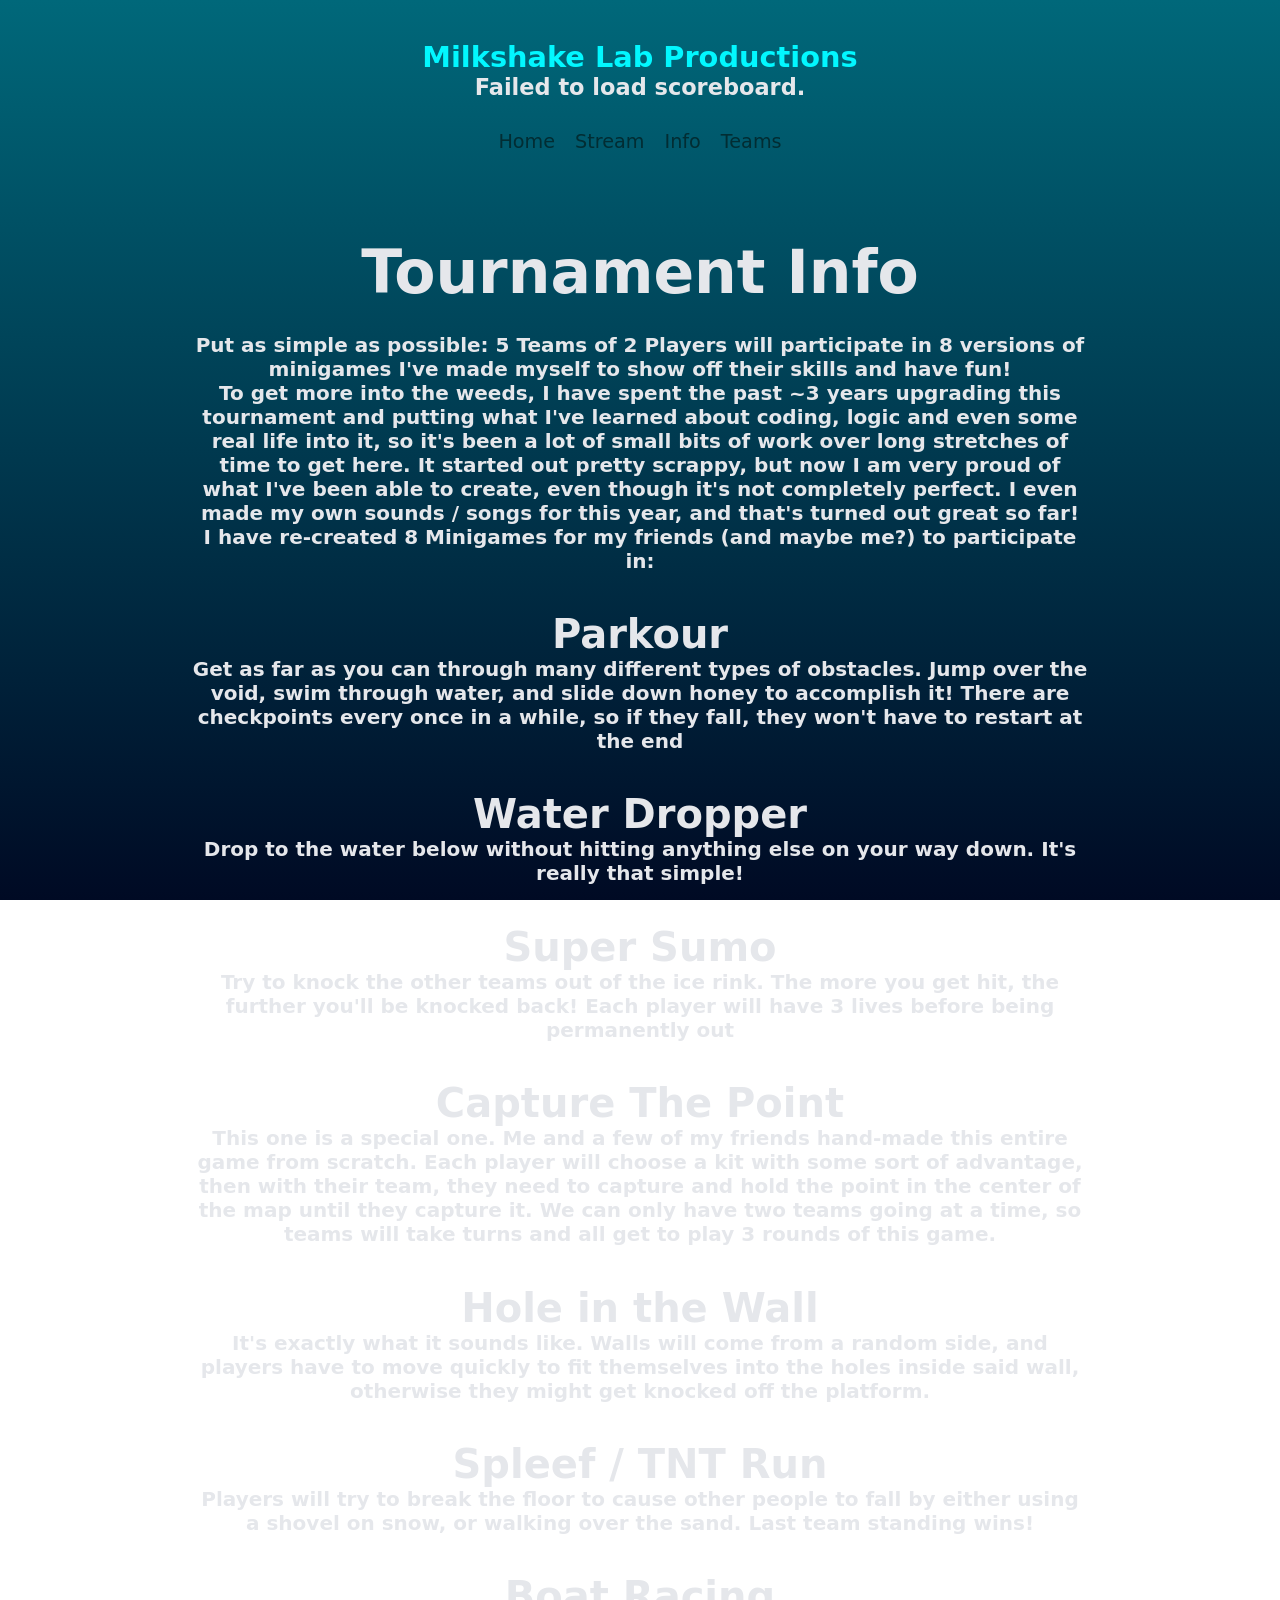
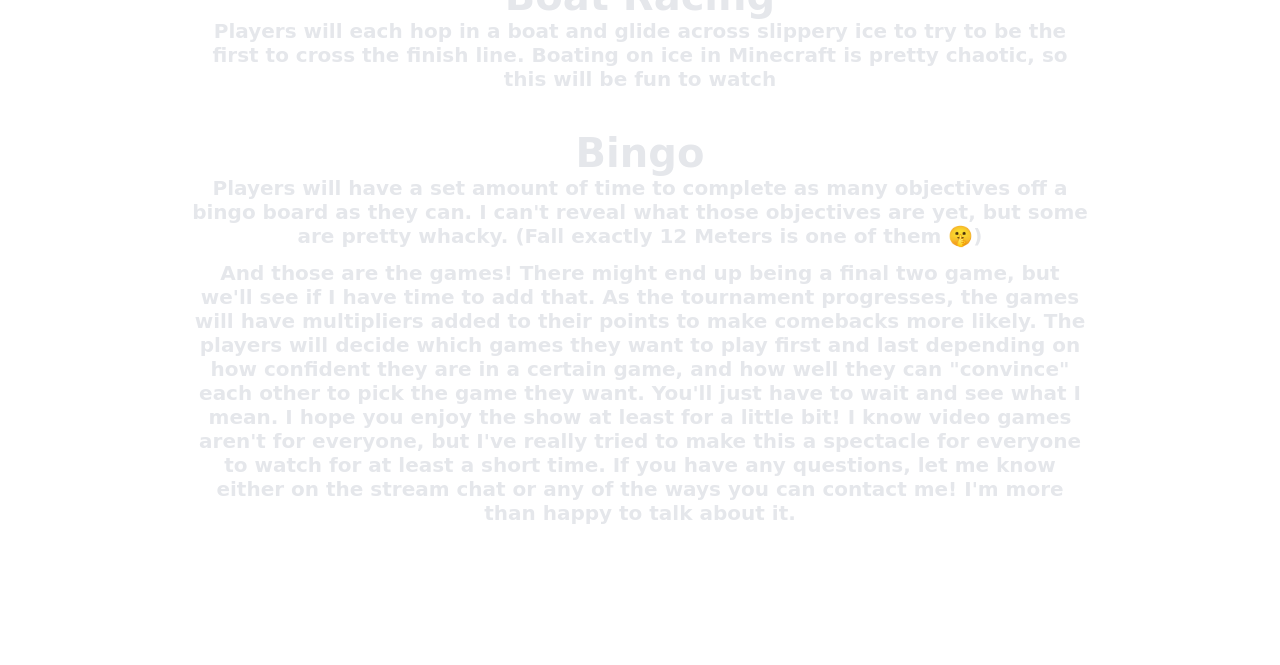
==== info.html @ 3b24e012 "Update info.html" ====
<!DOCTYPE html>
<html lang="en">
<head>
  <meta charset="UTF-8">
  <title>LCT Tournament</title>
  <link rel="stylesheet" href="style.css?v=2">
  <meta name="viewport" content="width=device-width, initial-scale=1">
  <link rel="manifest" href="/manifest.json">
</head>
<body>
  <header>
    <div class="logo">
      <a href="/"><h2>Milkshake Lab Productions</h2></a>
      <h3 id="scoreboard">Points: </h3>
    </div>
    <div class="nav-left">
      <a href="https://clmilkshake.cc">Home</a>
      <a href="https://clmilkshake.cc/stream.html">Stream</a>
      <a href="#">Info</a>
      <a href="https://clmilkshake.cc/teams.html">Teams</a>
    </div>
  </header>

<h1 style="padding-top: 5%; font-size:60px;">Tournament Info</h1>
<h3 style="padding: 15%; padding-top:2%; padding-bottom:1%; text-align:center; font-size:20px">Put as simple as possible: 5 Teams of 2 Players will participate in 8 versions of minigames I've made myself to show off their skills and have fun! <br> To get more into the weeds, I have spent the past ~3 years upgrading this tournament and putting what I've learned about coding, logic and even some real life into it, so it's been a lot of small bits of work over long stretches of time to get here. It started out pretty scrappy, but now I am very proud of what I've been able to create, even though it's not completely perfect. I even made my own sounds / songs for this year, and that's turned out great so far! <br> I have re-created 8 Minigames for my friends (and maybe me?) to participate in: </h3>
<h1 style="padding-top:2%; font-size:40px;">Parkour</h1>
<h3 style="padding: 15%; padding-top:0%; padding-bottom:1%; text-align:center; font-size:20px">Get as far as you can through many different types of obstacles. Jump over the void, swim through water, and slide down honey to accomplish it! There are checkpoints every once in a while, so if they fall, they won't have to restart at the end</h3>

<h1 style="padding-top:2%; font-size:40px;">Water Dropper</h1>
<h3 style="padding: 15%; padding-top:0%; padding-bottom:1%; text-align:center; font-size:20px">Drop to the water below without hitting anything else on your way down. It's really that simple!</h3>

<h1 style="padding-top:2%; font-size:40px;">Super Sumo</h1>
<h3 style="padding: 15%; padding-top:0%; padding-bottom:1%; text-align:center; font-size:20px">Try to knock the other teams out of the ice rink. The more you get hit, the further you'll be knocked back! Each player will have 3 lives before being permanently out</h3>

<h1 style="padding-top:2%; font-size:40px;">Capture The Point</h1>
<h3 style="padding: 15%; padding-top:0%; padding-bottom:1%; text-align:center; font-size:20px">This one is a special one. Me and a few of my friends hand-made this entire game from scratch. Each player will choose a kit with some sort of advantage, then with their team, they need to capture and hold the point in the center of the map until they capture it. We can only have two teams going at a time, so teams will take turns and all get to play 3 rounds of this game.</h3>

<h1 style="padding-top:2%; font-size:40px;">Hole in the Wall</h1>
<h3 style="padding: 15%; padding-top:0%; padding-bottom:1%; text-align:center; font-size:20px">It's exactly what it sounds like. Walls will come from a random side, and players have to move quickly to fit themselves into the holes inside said wall, otherwise they might get knocked off the platform.</h3>

<h1 style="padding-top:2%; font-size:40px;">Spleef / TNT Run</h1>
<h3 style="padding: 15%; padding-top:0%; padding-bottom:1%; text-align:center; font-size:20px">Players will try to break the floor to cause other people to fall by either using a shovel on snow, or walking over the sand. Last team standing wins!</h3>

<h1 style="padding-top:2%; font-size:40px;">Boat Racing</h1>
<h3 style="padding: 15%; padding-top:0%; padding-bottom:1%; text-align:center; font-size:20px">Players will each hop in a boat and glide across slippery ice to try to be the first to cross the finish line. Boating on ice in Minecraft is pretty chaotic, so this will be fun to watch</h3>

<h1 style="padding-top:2%; font-size:40px;">Bingo</h1>
<h3 style="padding: 15%; padding-top:0%; padding-bottom:1%; text-align:center; font-size:20px">Players will have a set amount of time to complete as many objectives off a bingo board as they can. I can't reveal what those objectives are yet, but some are pretty whacky. (Fall exactly 12 Meters is one of them 🤫)</h3>

<h3 style="padding: 15%; padding-top:0%; padding-bottom:1%; text-align:center; font-size:20px">And those are the games! There might end up being a final two game, but we'll see if I have time to add that. As the tournament progresses, the games will have multipliers added to their points to make comebacks more likely. The players will decide which games they want to play first and last depending on how confident they are in a certain game, and how well they can "convince" each other to pick the game they want. You'll just have to wait and see what I mean. I hope you enjoy the show at least for a little bit! I know video games aren't for everyone, but I've really tried to make this a spectacle for everyone to watch for at least a short time. If you have any questions, let me know either on the stream chat or any of the ways you can contact me! I'm more than happy to talk about it.</h3>

<h3 style="padding: 5%; text-align:center;"></h3>

<script>
const endpoint = "https://api.clmilkshake.cc/lc"; // Your FastAPI endpoint

fetch(endpoint)
  .then(res => res.json())
  .then(data => {
    const container = document.getElementById("scoreboard");
    container.innerHTML = "";

    // Convert JSON to array and sort teams by TeamPoints descending
    const teams = Object.entries(data)
      .map(([team, info]) => ({
        team,
        teamPoints: info.TeamPoints || 0,
        players: info.Points || {}
      }))
      .sort((a, b) => b.teamPoints - a.teamPoints);

    teams.forEach(t => {
      const div = document.createElement("div");
      div.classList.add("team", t.team);

      // Team header
      const header = document.createElement("div");
      header.classList.add("team-header");
      header.textContent = `${t.team.charAt(0).toUpperCase() + t.team.slice(1)}: ${t.teamPoints}`;
      div.appendChild(header);

      // Sort players by points descending
      const sortedPlayers = Object.entries(t.players).sort((a, b) => b[1] - a[1]);

      sortedPlayers.forEach(([player, points]) => {
        const p = document.createElement("div");
        p.classList.add("player");
        p.textContent = `${player}: ${points}`;
        div.appendChild(p);
      });

      container.appendChild(div);
    });
  })
  .catch(err => {
    document.getElementById("scoreboard").textContent = "Failed to load scoreboard.";
    console.error(err);
  });
</script>
---- style.css ----
/* -----------------------------
   Base Reset
------------------------------ */
* {
  box-sizing: border-box;
  margin: 0;
  padding: 0;
  font-family: system-ui, -apple-system, BlinkMacSystemFont, "Segoe UI", Roboto, sans-serif;
}

/* -----------------------------
   Page Layout
------------------------------ */
body {
  margin: 0;
  min-height: 100vh;
  width: 100%;
  background-image: linear-gradient(to bottom, rgb(0, 104, 122), rgb(0, 10, 36));
  background-size: cover;
  background-repeat: no-repeat;
  background-position: center; 
  background-attachment: fixed;
  color: #e5e7eb;
  display: flex;
  flex-direction: column;
  align-items: center;
}

.cards a {
  text-decoration: none;
  color: #093d44;
  width: 30%;
  display: flex;
  flex-direction: column;
  justify-content: center;
  align-items: center;
  align-self: center;
}

header {
  display: flex;
  flex-direction: column;
  align-items: center;
  gap: 10px;
  width: 100%;
  padding: 20px;
  font-size: 120%;
}

.logo {
  text-align: center;
  padding-top: 20px;
}

.nav-left {
  display: flex;
  gap: 20px;
  justify-content: center;
  padding-top: 20px;
}
header a {
  color: #022d33;
}

header h2 {
  color: #02f7ff;
  
}
a {
  text-decoration: none;
}


.nav-right {
  padding-top: 2%;
}


.stream-layout {
  display: flex;
  width: 90%;
  height: 80vh;
}

.video {
  flex: 3;
}

.video iframe {
  width: 100%;
  height: 100%;
}

.chat {
  flex: 1;
  min-width: 320px;
}

.chat iframe {
  width: 100%;
  height: 100%;
  border: none;
}


.cards {
  margin-top: 5%;
  width: 100%;
  display: flex;
  flex-direction: column;
  justify-content: center;
  align-items: center;
  align-self: center;
}

.card {
  background-color: #03586d;
  padding: 8%;
  width: 150%;
  border-radius: 20px;
  margin-top: 10%;
  text-align: center;

  opacity: 0;
  transform: translateY(10%);
  transition: opacity 1s ease, transform 1s ease;
}

.card.show {
  opacity: 1;
  transform: translateY(10px);
}




@media (max-width: 600px) {
  header {
    flex-direction: column;
    align-items: stretch;
    padding: 12px;
  }
  .menu-btn {
    display: block;
  }
  .menu {
    display: none;
    flex-direction: column;
    background: #222;
    width: 100%;
    padding: 10px 0;
    position: relative;   /* <-- change from absolute to relative */
  }
  .menu.active {
    display: flex;
  }


  #title {
    text-align: center;
    font-size: 1.3rem;
    margin-bottom: 8px;
  }

  header nav {
    justify-content: space-around;
    flex-wrap: wrap;
    gap: 8px;
  }

  header a h3,
  header a h4 {
    font-size: 0.9rem;
  }

}
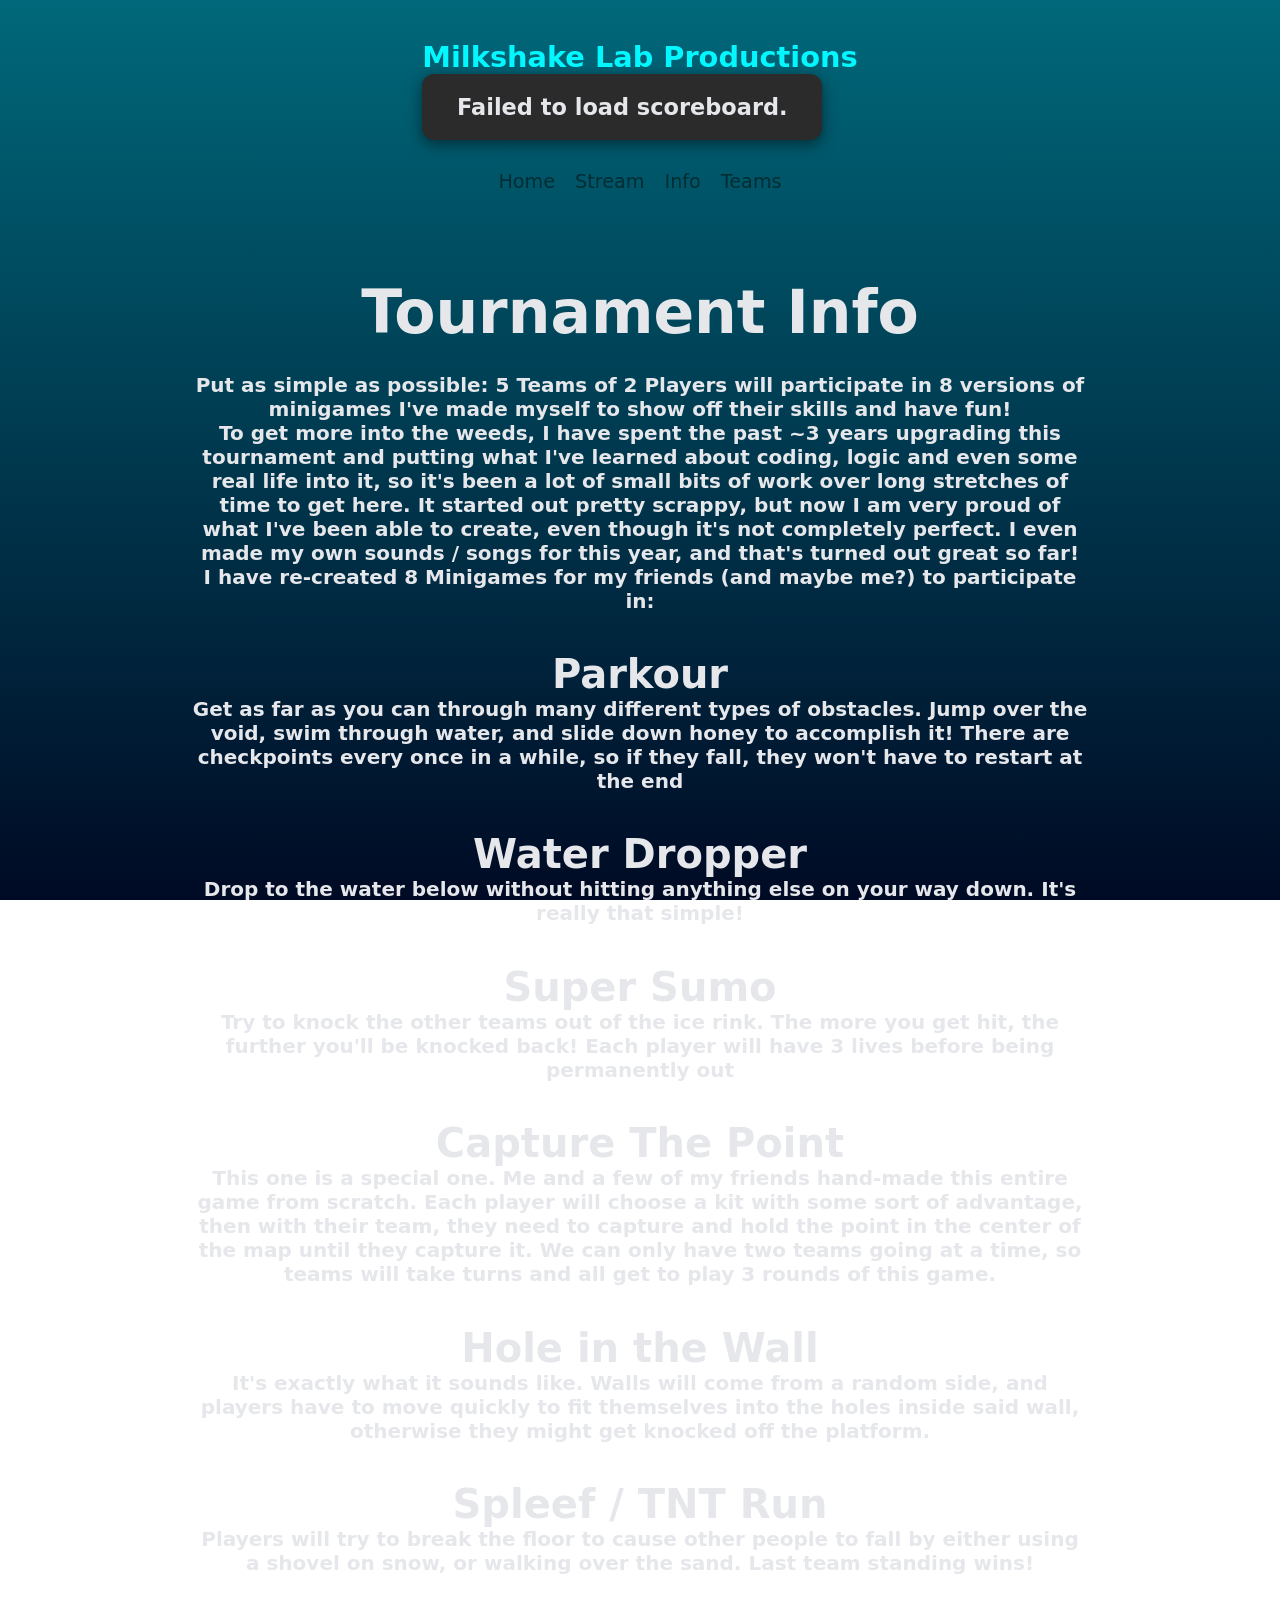
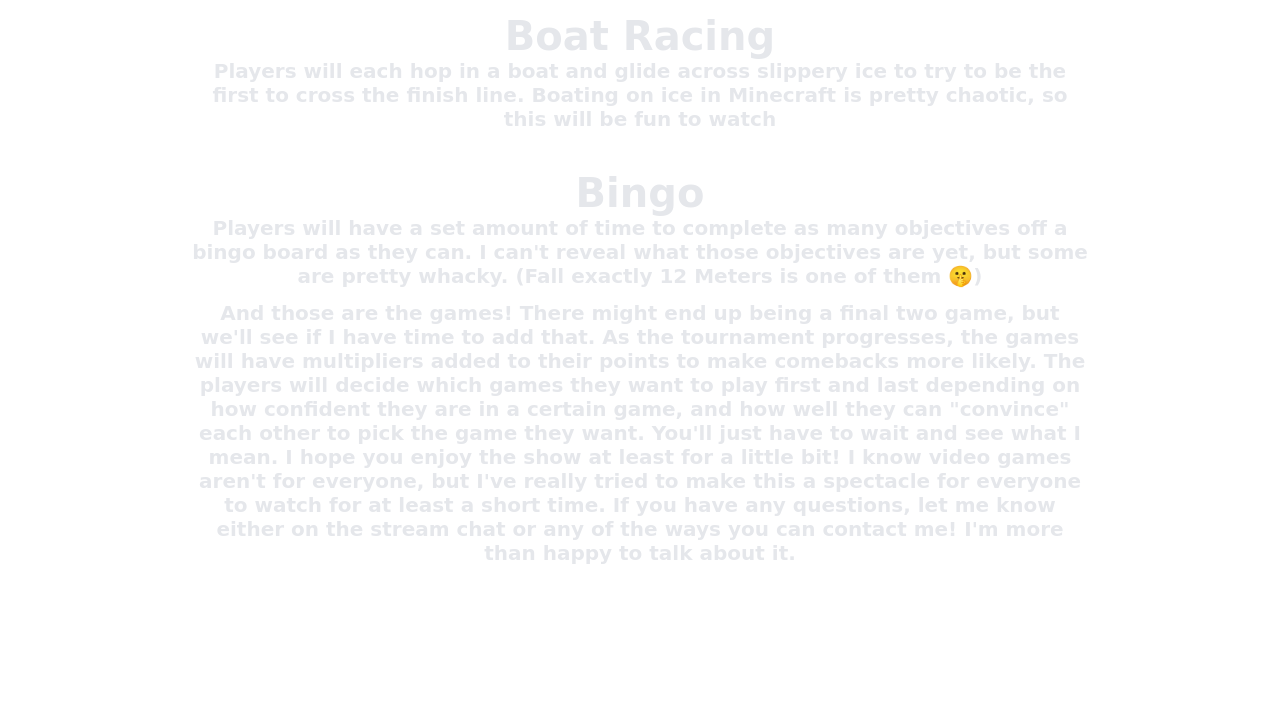
==== commit a0d20c95: "Update info.html" ====
--- a/info.html
+++ b/info.html
@@ -11,7 +11,7 @@
   <header>
     <div class="logo">
       <a href="/"><h2>Milkshake Lab Productions</h2></a>
-      <h3 id="scoreboard">Points: </h3>
+      <h3 id="scoreboard" class="scoreboard">Points: </h3>
     </div>
     <div class="nav-left">
       <a href="https://clmilkshake.cc">Home</a>
--- a/style.css
+++ b/style.css
@@ -91,6 +91,43 @@
   height: 100%;
 }
 
+.scoreboard {
+    background: #2b2b2b;
+    padding: 20px 30px;
+    border-radius: 12px;
+    box-shadow: 0 4px 15px rgba(0,0,0,0.5);
+    max-width: 400px;
+    width: 100%;
+  }
+
+.team {
+  padding: 10px 15px;
+  border-radius: 8px;
+  margin-bottom: 15px;
+}
+
+.team-header {
+    font-size: 1.3rem;
+    font-weight: bold;
+    margin-bottom: 8px;
+    display: flex;
+    justify-content: space-between;
+  }
+
+  .player {
+    padding-left: 10px;
+    font-size: 1rem;
+    margin-bottom: 3px;
+  }
+
+  /* Team colors */
+  .red { background: #ff4c4c; }
+  .orange { background: #ff9900; }
+  .yellow { background: #ffff66; color: #000; }
+  .green { background: #4caf50; }
+  .blue { background: #2196f3; }
+  .purple { background: #9c27b0; }
+
 .chat {
   flex: 1;
   min-width: 320px;
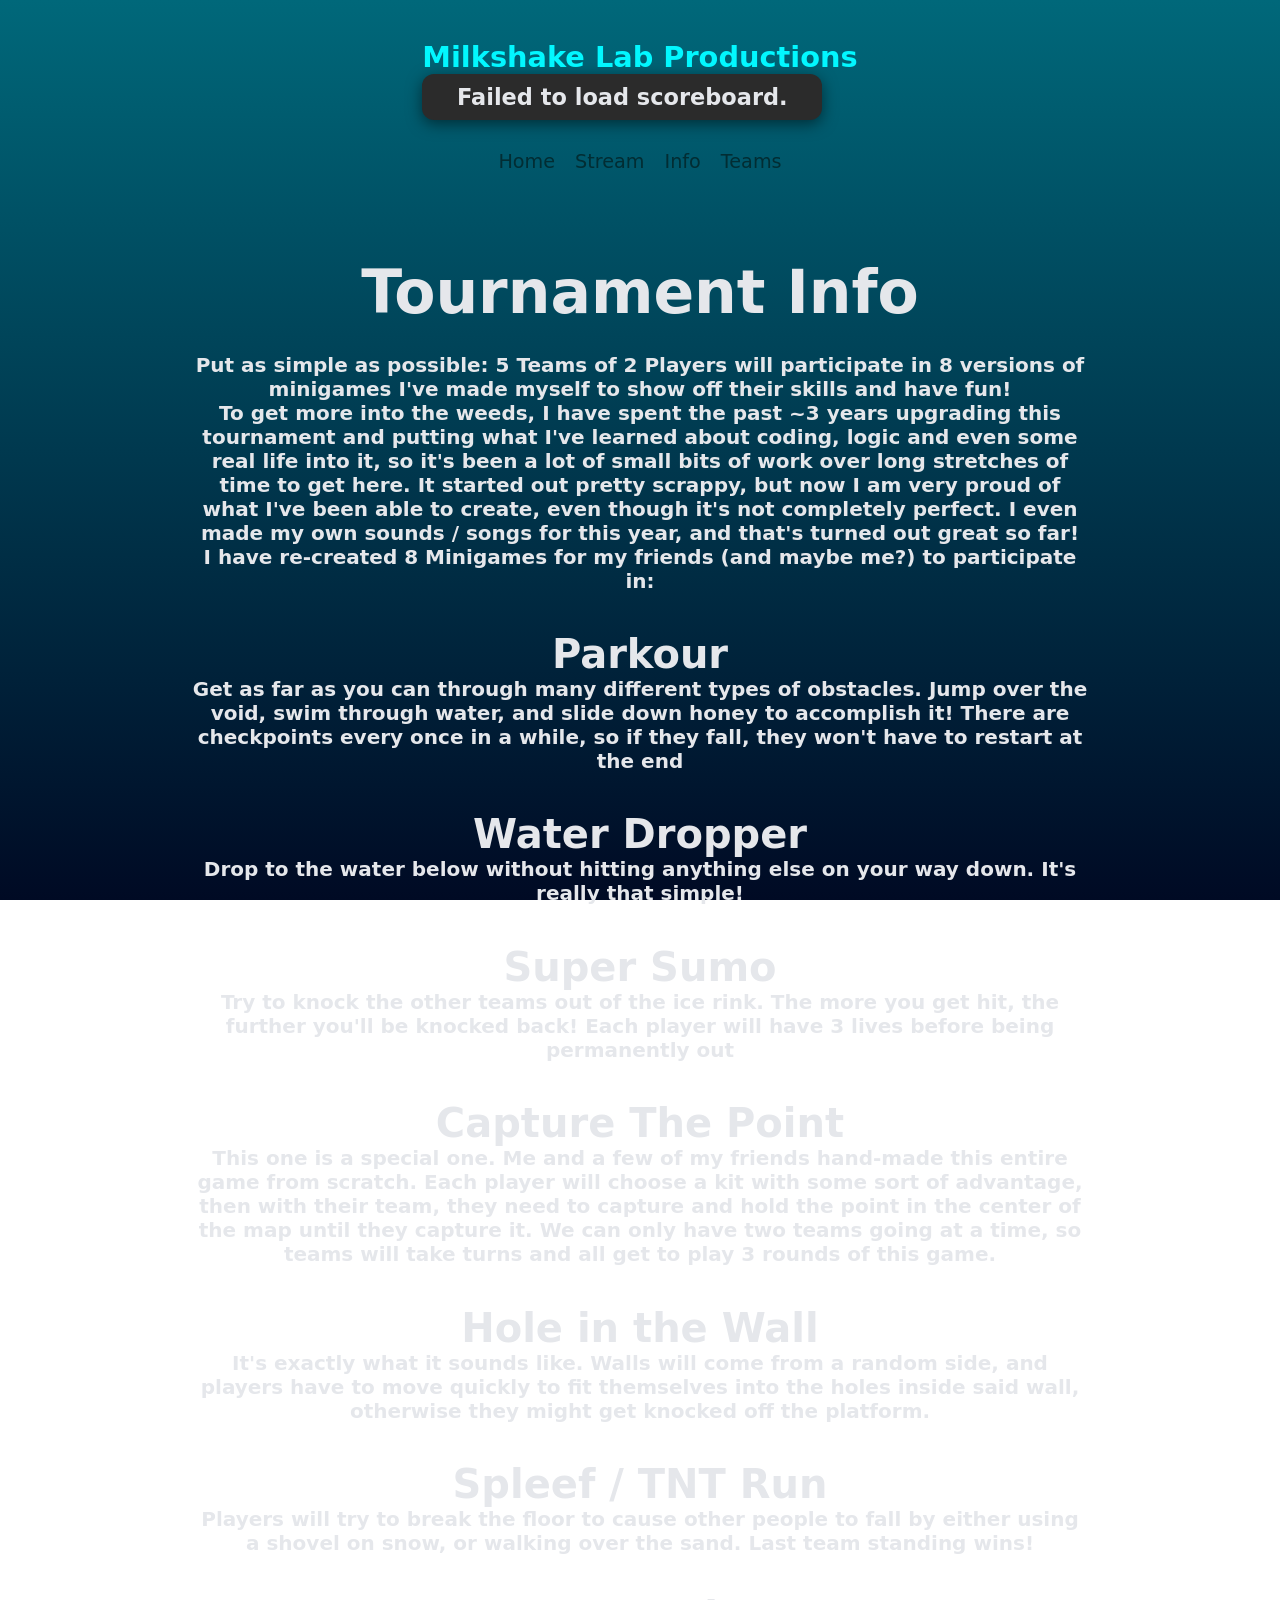
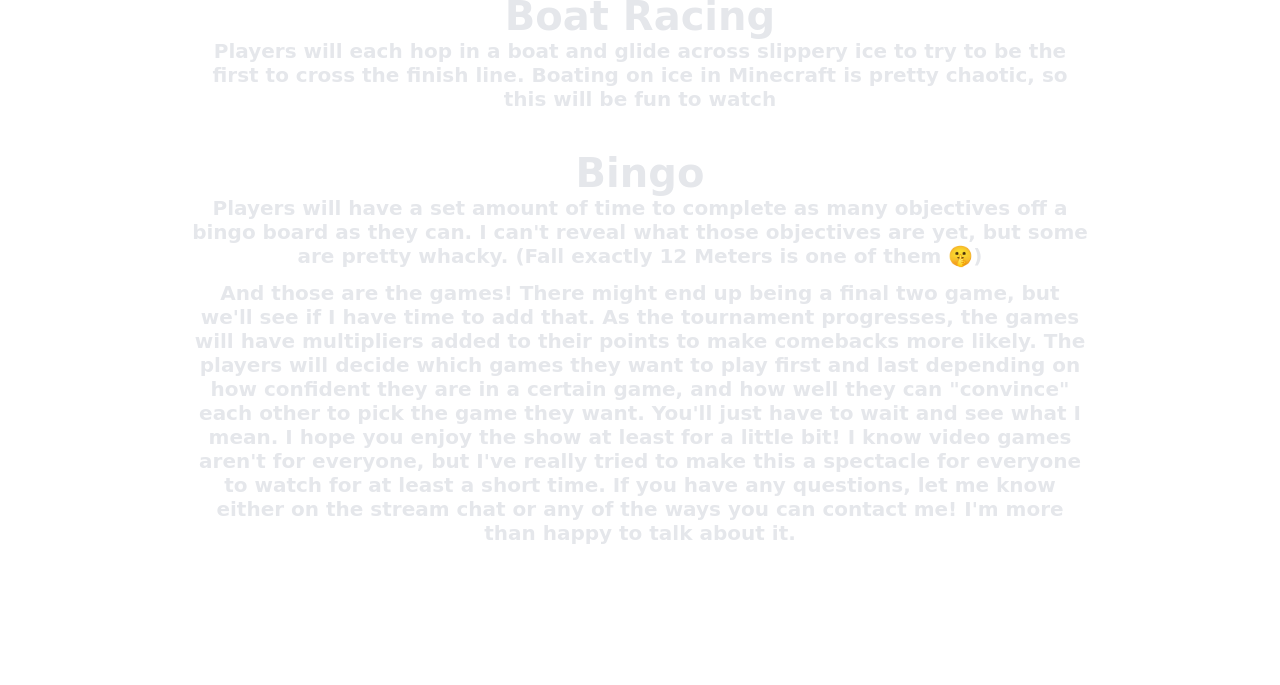
==== commit 6324dc3c: "Update info.html" ====
--- a/info.html
+++ b/info.html
@@ -11,7 +11,7 @@
   <header>
     <div class="logo">
       <a href="/"><h2>Milkshake Lab Productions</h2></a>
-      <h3 id="scoreboard" class="scoreboard">Points: </h3>
+      <h3 id="scoreboard" class="scoreboard" style="flex-direction:row;">Points: </h3>
     </div>
     <div class="nav-left">
       <a href="https://clmilkshake.cc">Home</a>
--- a/style.css
+++ b/style.css
@@ -93,7 +93,7 @@
 
 .scoreboard {
     background: #2b2b2b;
-    padding: 20px 30px;
+    padding: 10px 15px;
     border-radius: 12px;
     box-shadow: 0 4px 15px rgba(0,0,0,0.5);
     max-width: 400px;
@@ -104,6 +104,7 @@
   padding: 10px 15px;
   border-radius: 8px;
   margin-bottom: 15px;
+
 }
 
 .team-header {
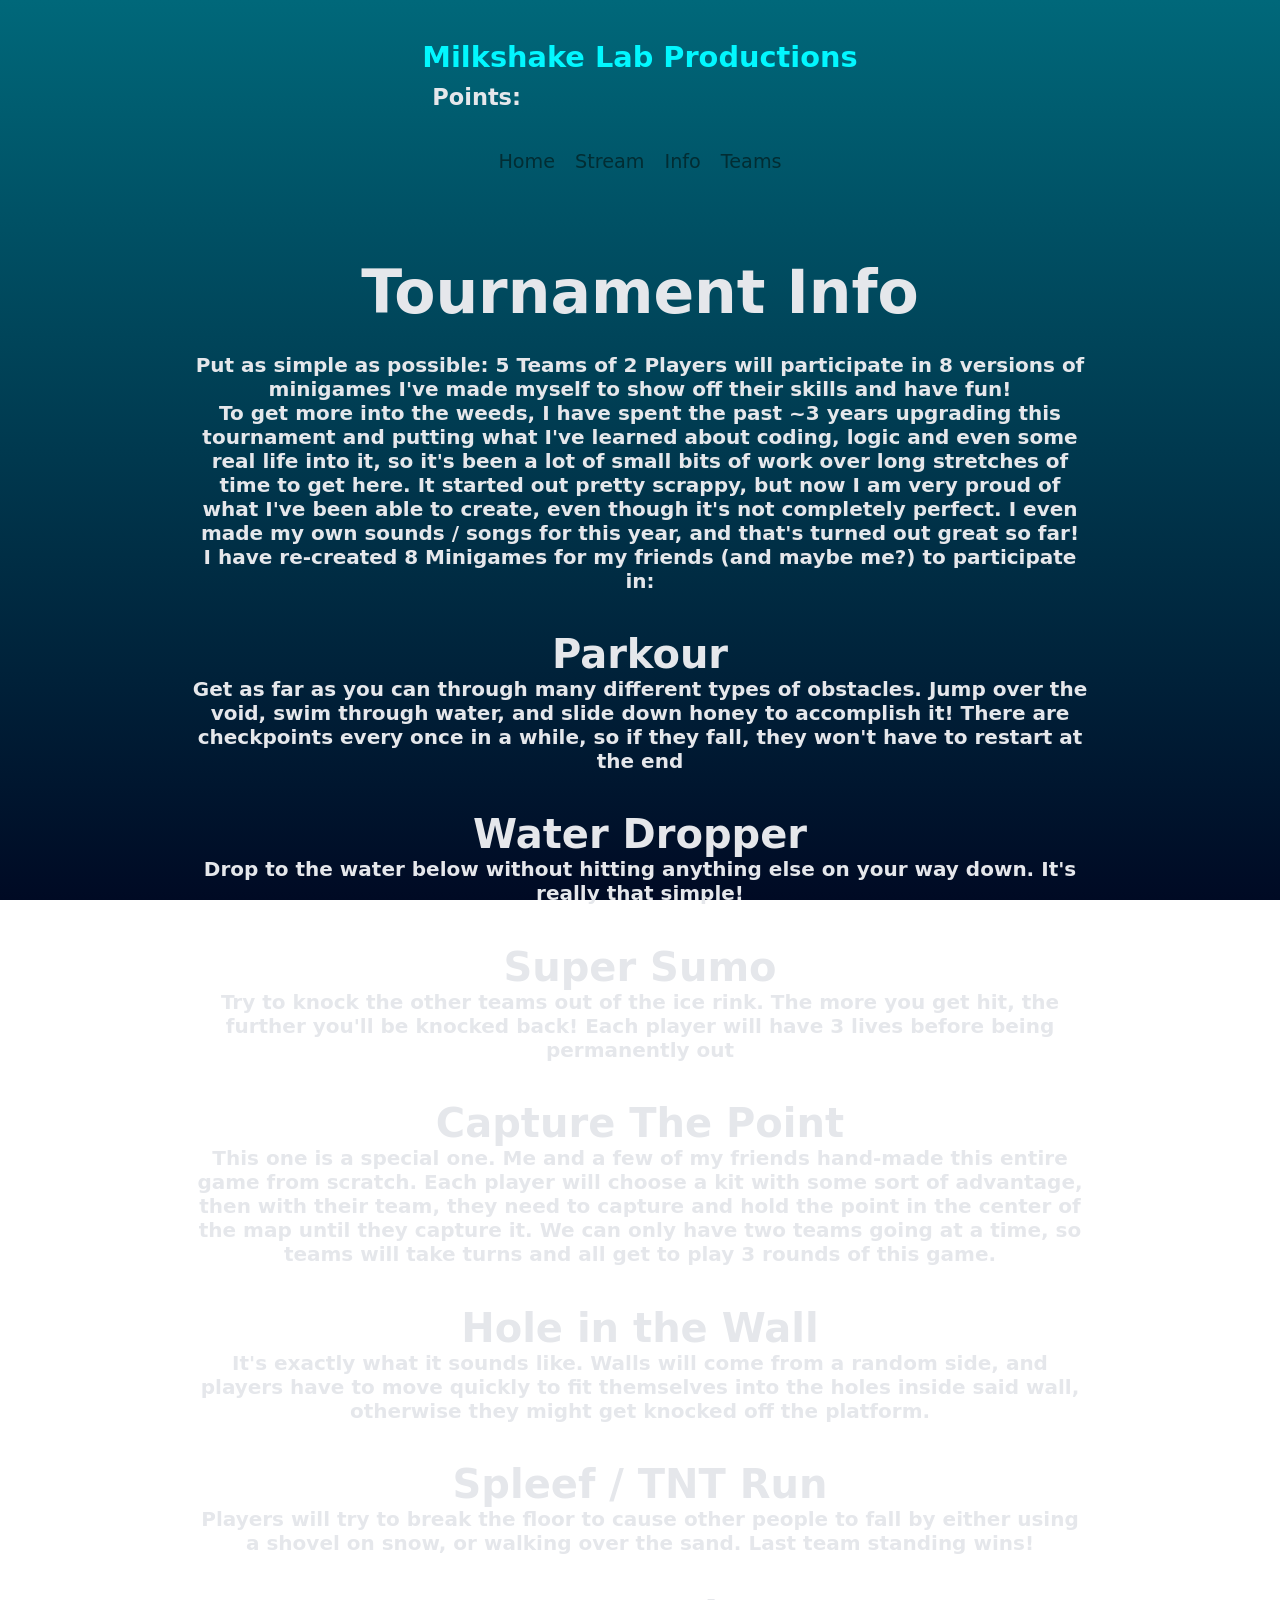
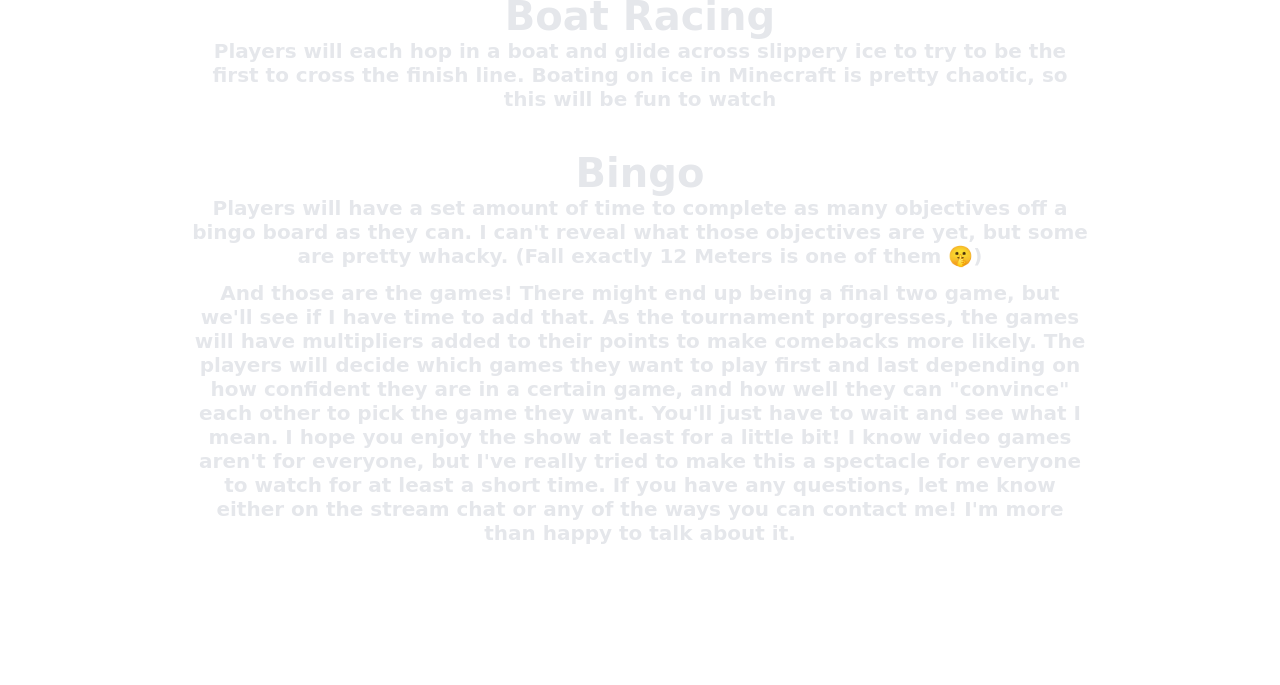
==== commit 3d5feddc: "Horizontal board?" ====
--- a/info.html
+++ b/info.html
@@ -11,7 +11,7 @@
   <header>
     <div class="logo">
       <a href="/"><h2>Milkshake Lab Productions</h2></a>
-      <h3 id="scoreboard" class="scoreboard" style="flex-direction:row;">Points: </h3>
+      <h3 id="scoreboard-h" class="scoreboard-h" style="display:flex;flex-direction:row;">Points: </h3>
     </div>
     <div class="nav-left">
       <a href="https://clmilkshake.cc">Home</a>
@@ -71,7 +71,7 @@
 
     teams.forEach(t => {
       const div = document.createElement("div");
-      div.classList.add("team", t.team);
+      div.classList.add("team-h", t.team);
 
       // Team header
       const header = document.createElement("div");
--- a/style.css
+++ b/style.css
@@ -121,6 +121,23 @@
     margin-bottom: 3px;
   }
 
+  .scoreboard-h {
+  display: flex;
+  flex-direction: row;
+  gap: 20px;
+  overflow-x: auto; /* allows scrolling if too many teams */
+  padding: 10px;
+}
+
+.team-h {
+  min-width: 180px;
+  background: #1e1e1e;
+  border-radius: 10px;
+  padding: 10px;
+  flex-shrink: 0; /* prevents squishing */
+}
+
+
   /* Team colors */
   .red { background: #ff4c4c; }
   .orange { background: #ff9900; }
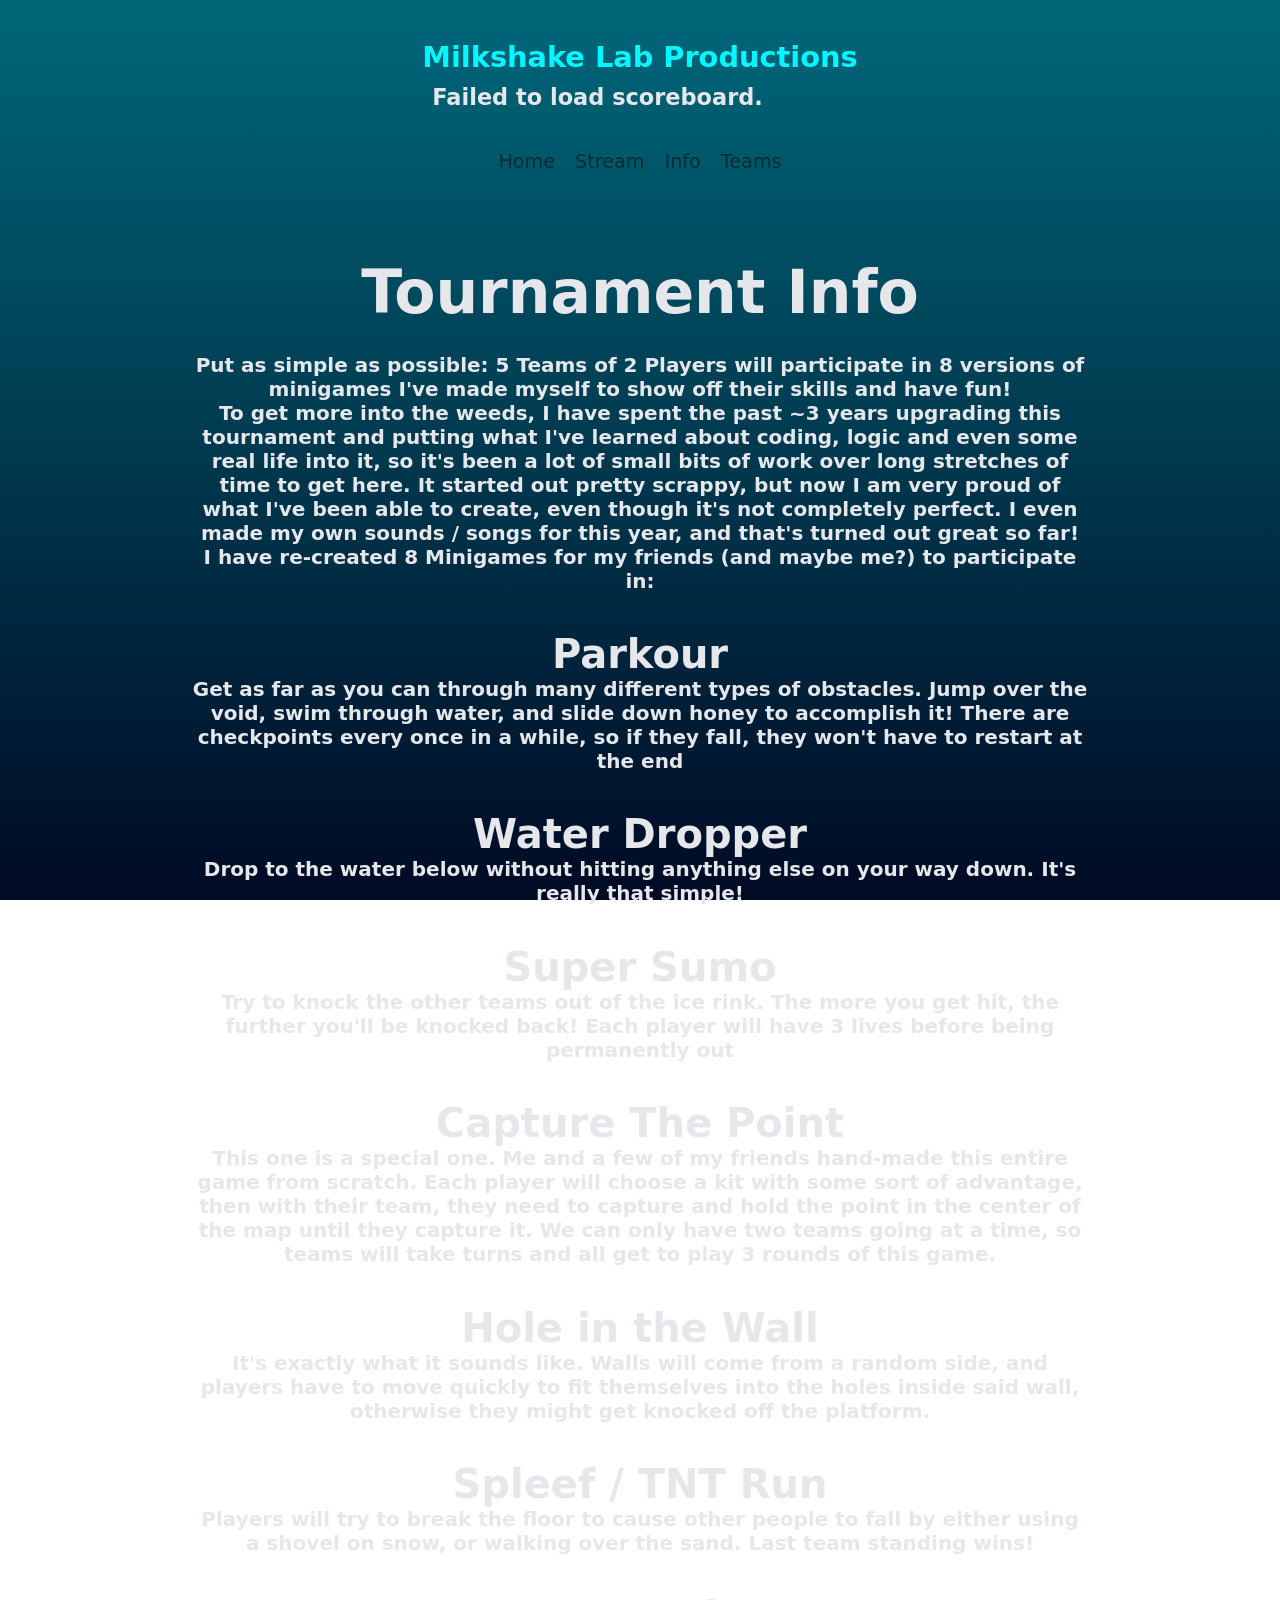
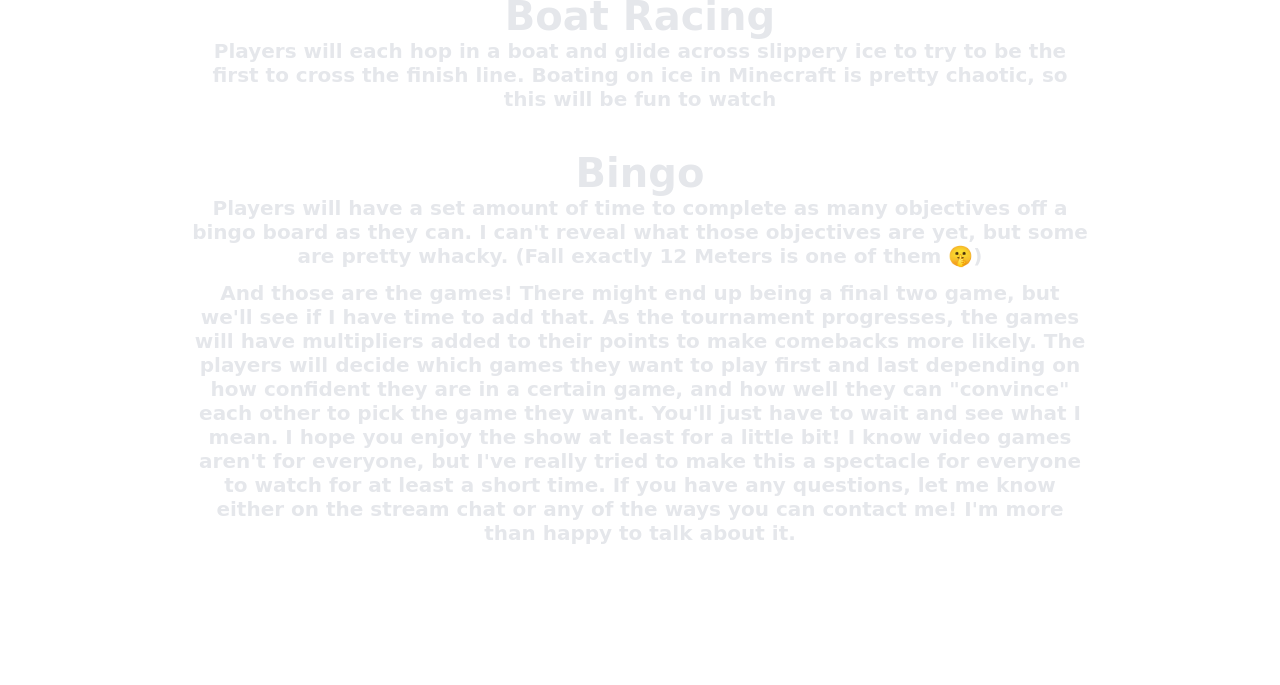
==== commit 489d09a8: "Fixed" ====
--- a/info.html
+++ b/info.html
@@ -51,49 +51,60 @@
 
 <h3 style="padding: 5%; text-align:center;"></h3>
 
-<script>
-const endpoint = "https://api.clmilkshake.cc/lc"; // Your FastAPI endpoint
+<script> 
+  const endpoint = "https://api.clmilkshake.cc/lc";
 
-fetch(endpoint)
-  .then(res => res.json())
-  .then(data => {
-    const container = document.getElementById("scoreboard");
-    container.innerHTML = "";
+function loadScoreboard() {
+  const container = document.getElementById("scoreboard-h");
+  if (!container) return; 
 
-    // Convert JSON to array and sort teams by TeamPoints descending
-    const teams = Object.entries(data)
-      .map(([team, info]) => ({
-        team,
-        teamPoints: info.TeamPoints || 0,
-        players: info.Points || {}
-      }))
-      .sort((a, b) => b.teamPoints - a.teamPoints);
+  fetch(endpoint)
+    .then(res => res.json())
+    .then(data => {
+      container.innerHTML = "";
 
-    teams.forEach(t => {
-      const div = document.createElement("div");
-      div.classList.add("team-h", t.team);
+      const teams = Object.entries(data)
+        .map(([team, info]) => ({
+          team,
+          teamPoints: info.TeamPoints || 0,
+          players: info.Points || {}
+        }))
+        .sort((a, b) => b.teamPoints - a.teamPoints);
 
-      // Team header
-      const header = document.createElement("div");
-      header.classList.add("team-header");
-      header.textContent = `${t.team.charAt(0).toUpperCase() + t.team.slice(1)}: ${t.teamPoints}`;
-      div.appendChild(header);
+      teams.forEach((t, index) => {
+        const div = document.createElement("div");
+        div.classList.add("team-h", t.team);
 
-      // Sort players by points descending
-      const sortedPlayers = Object.entries(t.players).sort((a, b) => b[1] - a[1]);
+        const header = document.createElement("div");
+        header.classList.add("team-header");
+        header.textContent = `#${index + 1} ${t.team.charAt(0).toUpperCase() + t.team.slice(1)}: ${t.teamPoints}`;
+        div.appendChild(header);
 
-      sortedPlayers.forEach(([player, points]) => {
-        const p = document.createElement("div");
-        p.classList.add("player");
-        p.textContent = `${player}: ${points}`;
-        div.appendChild(p);
+        const sortedPlayers = Object.entries(t.players)
+          .sort((a, b) => b[1] - a[1]);
+
+        sortedPlayers.forEach(([player, points]) => {
+          const p = document.createElement("div");
+
+          p.classList.add("player");
+          p.textContent = `${player}: ${points}`;
+          div.appendChild(p);
+        });
+
+        container.appendChild(div);
       });
+    })
+    .catch(err => {
+      if (container) {
+        container.textContent = "Failed to load scoreboard.";
+      }
+      console.error(err); 
+    });
+}
 
-      container.appendChild(div);
-    });
-  })
-  .catch(err => {
-    document.getElementById("scoreboard").textContent = "Failed to load scoreboard.";
-    console.error(err);
-  });
+document.addEventListener("DOMContentLoaded", () => {
+  loadScoreboard();
+
+  setInterval(loadScoreboard, 300000);
+});
 </script>
--- a/style.css
+++ b/style.css
@@ -133,8 +133,10 @@
   min-width: 180px;
   background: #1e1e1e;
   border-radius: 10px;
-  padding: 10px;
+  padding: 30px;
+  margin:5px;
   flex-shrink: 0; /* prevents squishing */
+  border-radius: 15px;
 }
 
 
@@ -143,7 +145,7 @@
   .orange { background: #ff9900; }
   .yellow { background: #ffff66; color: #000; }
   .green { background: #4caf50; }
-  .blue { background: #2196f3; }
+  .blue { background: #0212ff; }
   .purple { background: #9c27b0; }
 
 .chat {
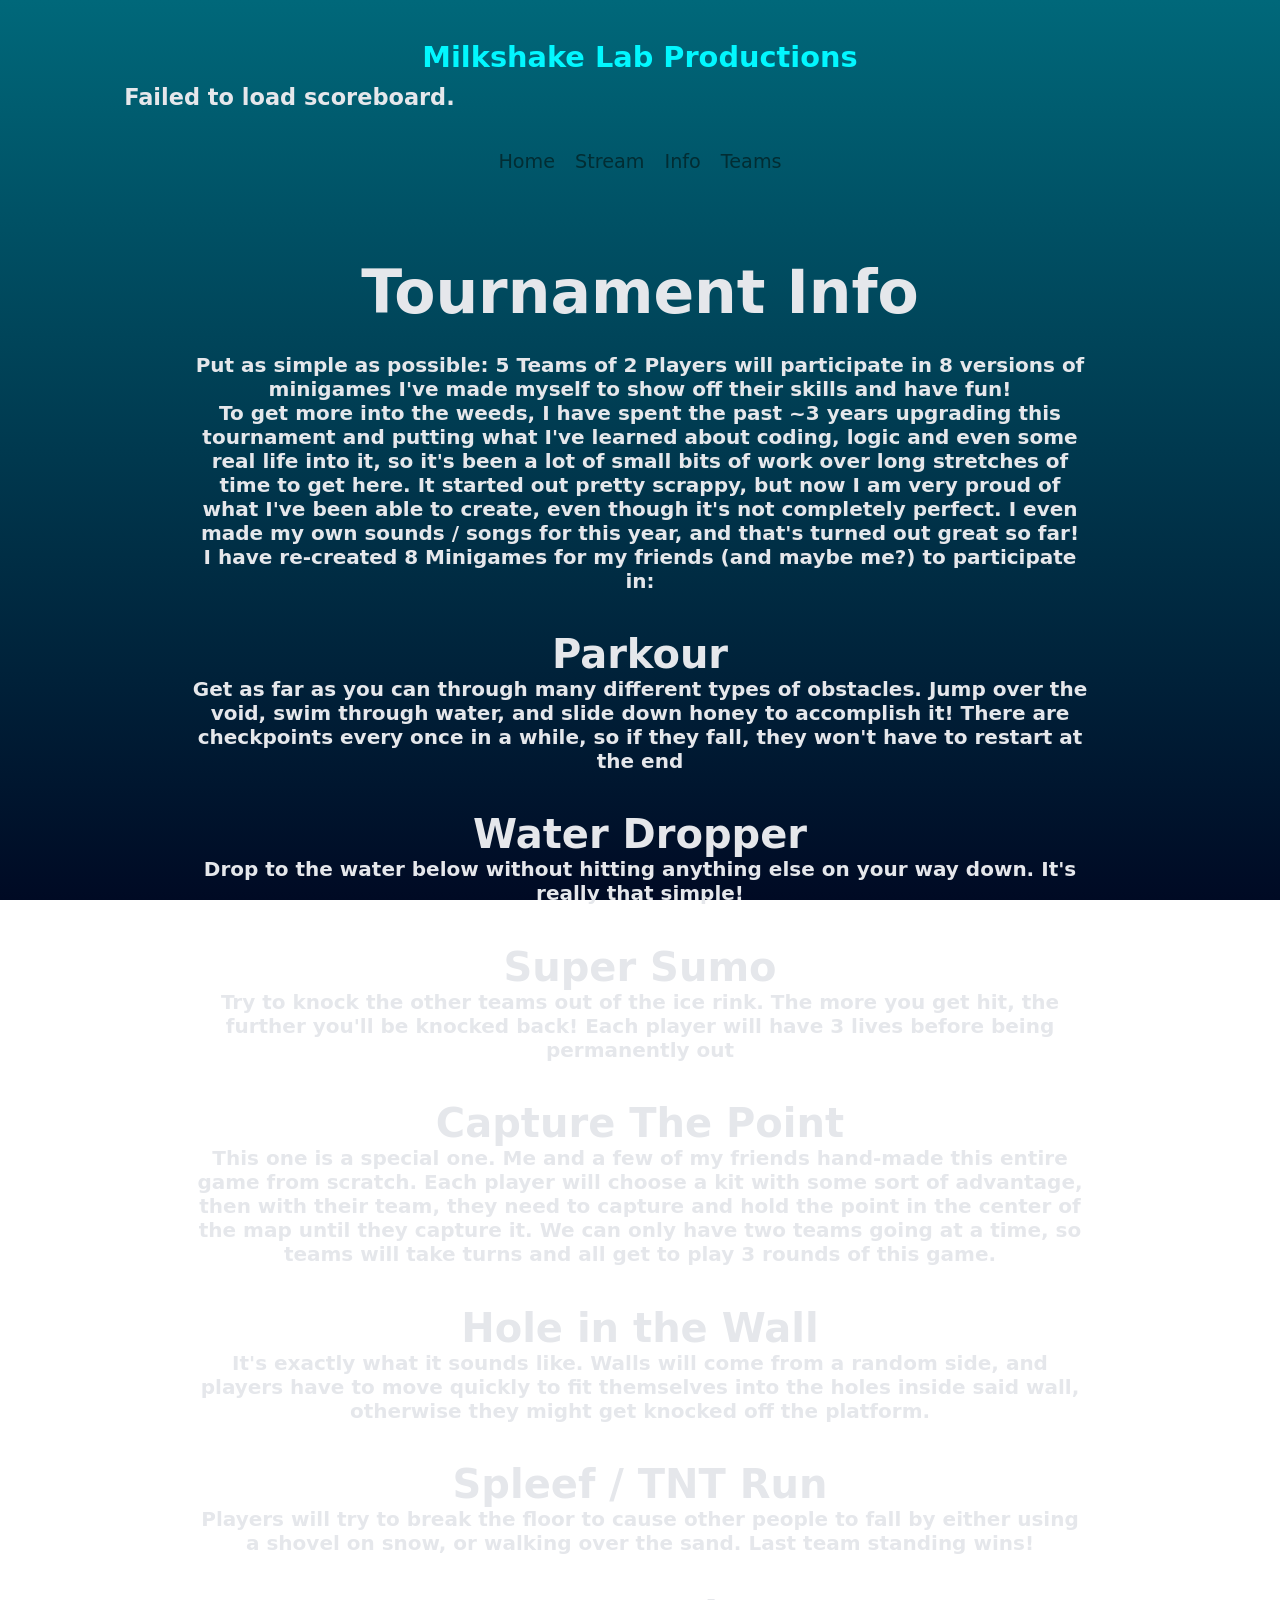
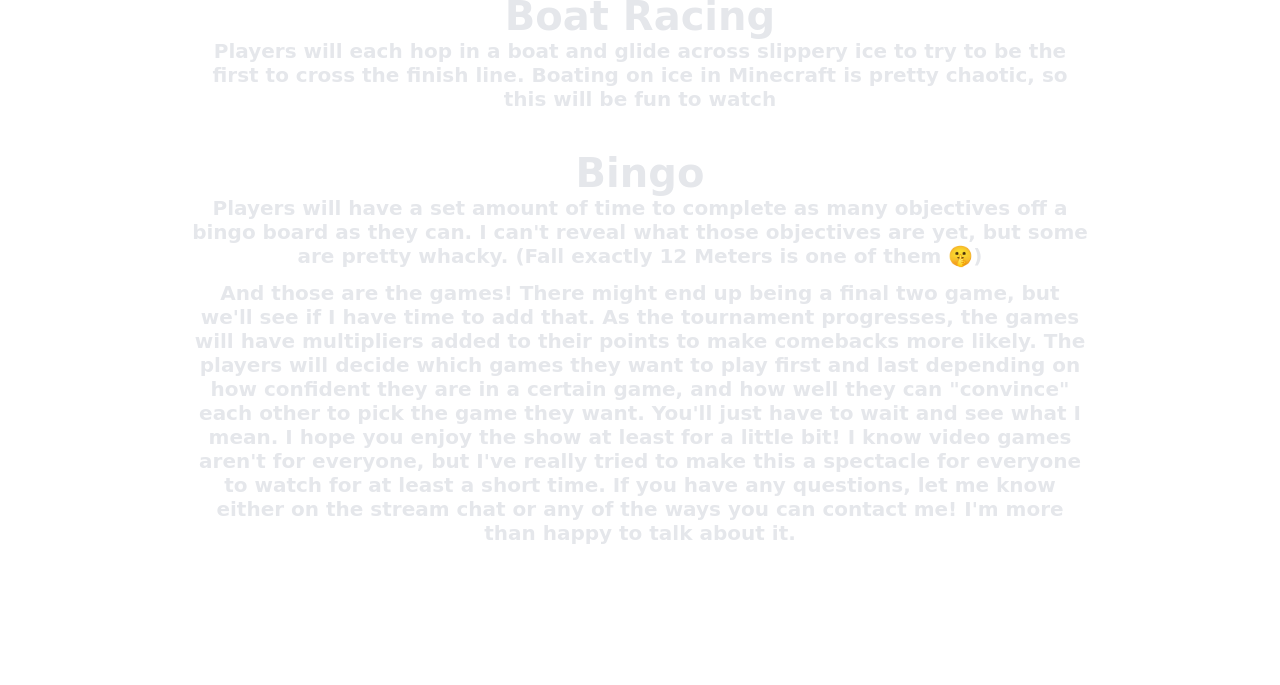
==== commit c104175d: "Update info.html" ====
--- a/info.html
+++ b/info.html
@@ -11,7 +11,7 @@
   <header>
     <div class="logo">
       <a href="/"><h2>Milkshake Lab Productions</h2></a>
-      <h3 id="scoreboard-h" class="scoreboard-h" style="display:flex;flex-direction:row;">Points: </h3>
+      <h3 id="scoreboard-h" class="scoreboard-h">Points: </h3>
     </div>
     <div class="nav-left">
       <a href="https://clmilkshake.cc">Home</a>
--- a/style.css
+++ b/style.css
@@ -122,11 +122,10 @@
   }
 
   .scoreboard-h {
-  display: flex;
-  flex-direction: row;
-  gap: 20px;
-  overflow-x: auto; /* allows scrolling if too many teams */
-  padding: 10px;
+    display: grid;
+    grid-template-columns: repeat(3, 1fr); /* 3 per row */
+    gap: 20px;
+    padding: 10px;
 }
 
 .team-h {
